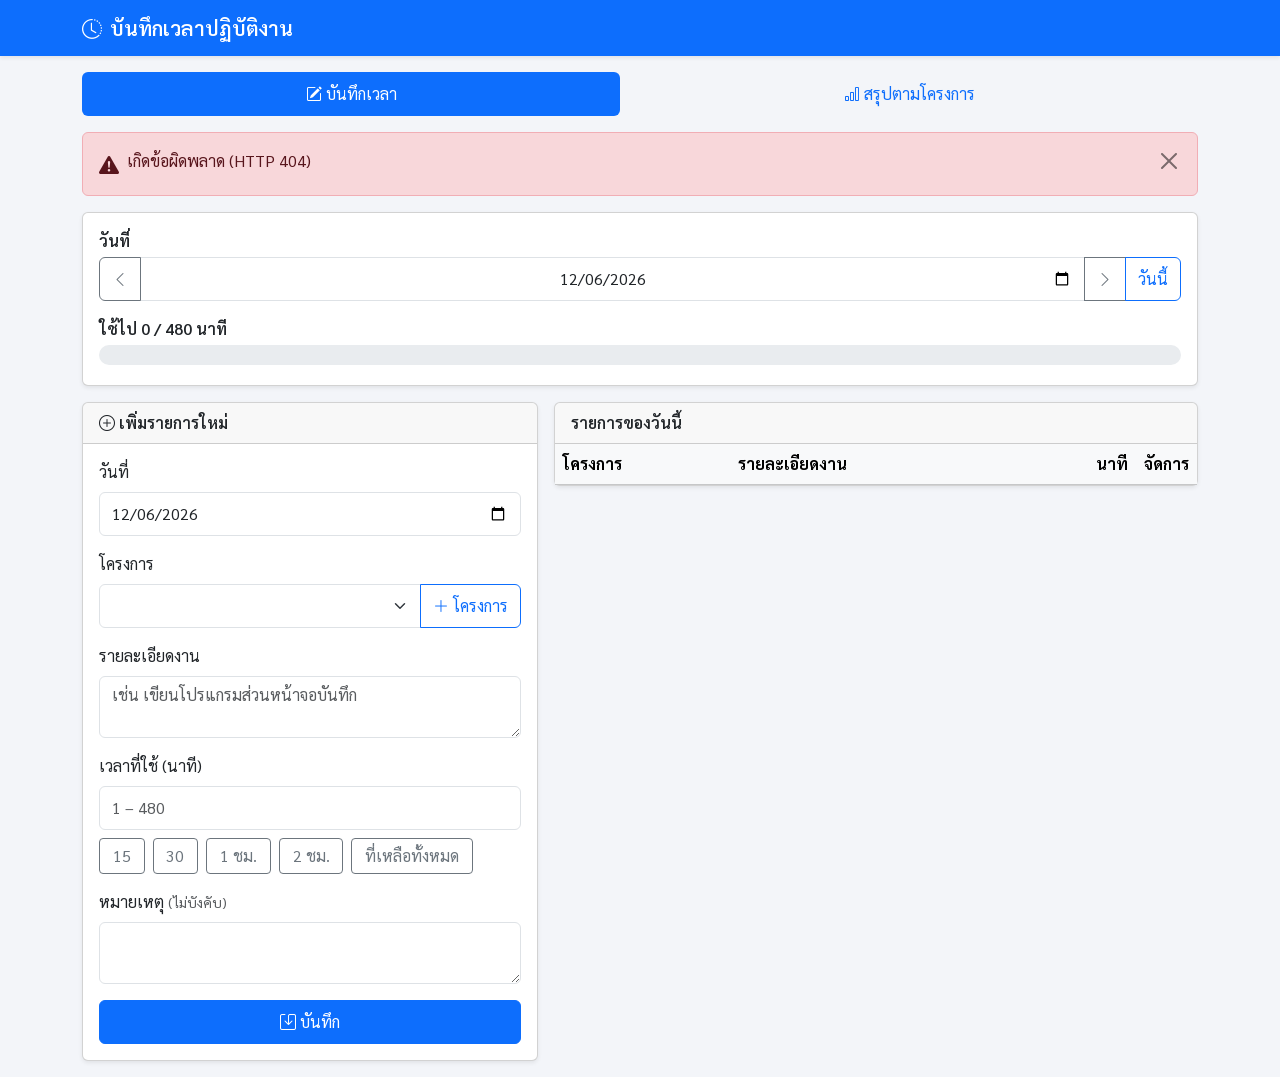
==== src/WorkTimeLog.Api/wwwroot/index.html @ be222490 "Initial commit: Work Time Log API + Dockerfile for Render Co-Authored-By: Claude Opus 5.5 <noreply@a" ====
<!doctype html>
<html lang="th">
<head>
  <meta charset="utf-8">
  <meta name="viewport" content="width=device-width, initial-scale=1">
  <meta name="theme-color" content="#0d6efd">
  <title>บันทึกเวลาปฏิบัติงาน</title>
  <link rel="stylesheet" href="https://cdn.jsdelivr.net/npm/bootstrap@5.3.3/dist/css/bootstrap.min.css">
  <link rel="stylesheet" href="https://cdn.jsdelivr.net/npm/bootstrap-icons@1.11.3/font/bootstrap-icons.min.css">
  <link rel="preconnect" href="https://fonts.googleapis.com">
  <link rel="stylesheet" href="https://fonts.googleapis.com/css2?family=Sarabun:wght@400;600;700&display=swap">
  <link rel="stylesheet" href="css/site.css">
</head>
<body>
  <nav class="navbar navbar-dark bg-primary sticky-top shadow-sm">
    <div class="container-lg">
      <span class="navbar-brand fw-semibold"><i class="bi bi-clock-history me-2"></i>บันทึกเวลาปฏิบัติงาน</span>
    </div>
  </nav>

  <main class="container-lg py-3">
    <!-- แท็บ -->
    <ul class="nav nav-pills nav-fill mb-3" role="tablist">
      <li class="nav-item" role="presentation">
        <button class="nav-link active" data-bs-toggle="pill" data-bs-target="#tab-log" type="button" role="tab">
          <i class="bi bi-pencil-square me-1"></i>บันทึกเวลา
        </button>
      </li>
      <li class="nav-item" role="presentation">
        <button class="nav-link" id="tab-summary-btn" data-bs-toggle="pill" data-bs-target="#tab-summary" type="button" role="tab">
          <i class="bi bi-bar-chart me-1"></i>สรุปตามโครงการ
        </button>
      </li>
    </ul>

    <!-- ข้อความ error ระดับหน้า -->
    <div id="pageError" class="alert alert-danger d-none d-flex align-items-start gap-2" role="alert">
      <i class="bi bi-exclamation-triangle-fill fs-5"></i>
      <div class="flex-grow-1" id="pageErrorText"></div>
      <button type="button" class="btn-close" aria-label="ปิด" onclick="hidePageError()"></button>
    </div>

    <div class="tab-content">
      <!-- ================= แท็บบันทึกเวลา ================= -->
      <section class="tab-pane fade show active" id="tab-log" role="tabpanel">
        <!-- เลือกวันที่ + progress -->
        <div class="card shadow-sm mb-3">
          <div class="card-body">
            <label for="selectedDate" class="form-label fw-semibold mb-1">วันที่</label>
            <div class="input-group mb-3">
              <button class="btn btn-outline-secondary" type="button" id="prevDay" aria-label="วันก่อนหน้า"><i class="bi bi-chevron-left"></i></button>
              <input type="date" class="form-control text-center" id="selectedDate">
              <button class="btn btn-outline-secondary" type="button" id="nextDay" aria-label="วันถัดไป"><i class="bi bi-chevron-right"></i></button>
              <button class="btn btn-outline-primary" type="button" id="todayBtn">วันนี้</button>
            </div>

            <div class="d-flex justify-content-between align-items-end mb-1">
              <span class="fw-semibold" id="usageText">ใช้ไป 0 / 480 นาที</span>
              <small class="text-body-secondary" id="remainText"></small>
            </div>
            <div class="progress usage-progress" role="progressbar" aria-label="เวลาที่ใช้ไป" aria-valuemin="0" aria-valuemax="480" id="usageProgress">
              <div class="progress-bar bg-success" id="usageBar" style="width:0%"></div>
            </div>
            <small class="text-body-secondary d-block mt-1" id="countText"></small>
          </div>
        </div>

        <div class="row g-3">
          <!-- ฟอร์ม -->
          <div class="col-lg-5">
            <div class="card shadow-sm" id="formCard">
              <div class="card-header d-flex align-items-center justify-content-between">
                <span class="fw-semibold" id="formTitle"><i class="bi bi-plus-circle me-1"></i>เพิ่มรายการใหม่</span>
                <span class="badge text-bg-warning d-none" id="editBadge">กำลังแก้ไข</span>
              </div>
              <div class="card-body">
                <div id="formError" class="alert alert-danger d-none py-2" role="alert"></div>
                <form id="entryForm" novalidate>
                  <div class="mb-3">
                    <label for="fDate" class="form-label">วันที่</label>
                    <input type="date" class="form-control" id="fDate" required>
                  </div>

                  <div class="mb-3">
                    <label for="fProject" class="form-label">โครงการ</label>
                    <div class="input-group">
                      <select class="form-select" id="fProject" required></select>
                      <button class="btn btn-outline-primary" type="button" data-bs-toggle="modal" data-bs-target="#projectModal" title="เพิ่มโครงการใหม่">
                        <i class="bi bi-plus-lg"></i><span class="d-none d-sm-inline ms-1">โครงการ</span>
                      </button>
                    </div>
                  </div>

                  <div class="mb-3">
                    <label for="fDescription" class="form-label">รายละเอียดงาน</label>
                    <textarea class="form-control" id="fDescription" rows="2" maxlength="500" required placeholder="เช่น เขียนโปรแกรมส่วนหน้าจอบันทึก"></textarea>
                  </div>

                  <div class="mb-3">
                    <label for="fMinutes" class="form-label">เวลาที่ใช้ (นาที)</label>
                    <input type="number" class="form-control" id="fMinutes" min="1" max="480" step="1" inputmode="numeric" required placeholder="1 – 480">
                    <div class="d-flex flex-wrap gap-2 mt-2" id="quickMinutes">
                      <button type="button" class="btn btn-sm btn-outline-secondary" data-min="15">15</button>
                      <button type="button" class="btn btn-sm btn-outline-secondary" data-min="30">30</button>
                      <button type="button" class="btn btn-sm btn-outline-secondary" data-min="60">1 ชม.</button>
                      <button type="button" class="btn btn-sm btn-outline-secondary" data-min="120">2 ชม.</button>
                      <button type="button" class="btn btn-sm btn-outline-secondary" data-min="fill">ที่เหลือทั้งหมด</button>
                    </div>
                  </div>

                  <div class="mb-3">
                    <label for="fNote" class="form-label">หมายเหตุ <small class="text-body-secondary">(ไม่บังคับ)</small></label>
                    <textarea class="form-control" id="fNote" rows="2" maxlength="500"></textarea>
                  </div>

                  <div class="d-grid gap-2 d-sm-flex">
                    <button type="submit" class="btn btn-primary flex-sm-fill" id="saveBtn">
                      <i class="bi bi-save me-1"></i><span id="saveBtnText">บันทึก</span>
                    </button>
                    <button type="button" class="btn btn-outline-secondary d-none" id="cancelEditBtn">ยกเลิกการแก้ไข</button>
                  </div>
                </form>
              </div>
            </div>
          </div>

          <!-- รายการของวัน -->
          <div class="col-lg-7">
            <div class="card shadow-sm">
              <div class="card-header fw-semibold" id="listTitle">รายการของวันนี้</div>
              <div class="card-body p-0">
                <div id="emptyState" class="text-center text-body-secondary py-5 d-none">
                  <i class="bi bi-inbox fs-1 d-block mb-2"></i>ยังไม่มีรายการในวันนี้
                </div>
                <!-- มือถือ: card -->
                <div class="d-md-none p-2" id="entryCards"></div>
                <!-- จอใหญ่: table -->
                <div class="d-none d-md-block table-responsive">
                  <table class="table table-hover align-middle mb-0">
                    <thead class="table-light">
                      <tr>
                        <th>โครงการ</th>
                        <th>รายละเอียดงาน</th>
                        <th class="text-end">นาที</th>
                        <th class="text-end" style="width: 1%">จัดการ</th>
                      </tr>
                    </thead>
                    <tbody id="entryRows"></tbody>
                  </table>
                </div>
              </div>
            </div>
          </div>
        </div>
      </section>

      <!-- ================= แท็บสรุป ================= -->
      <section class="tab-pane fade" id="tab-summary" role="tabpanel">
        <div class="card shadow-sm mb-3">
          <div class="card-body">
            <div class="row g-2 align-items-end">
              <div class="col-6 col-md-4">
                <label for="sFrom" class="form-label">ตั้งแต่วันที่</label>
                <input type="date" class="form-control" id="sFrom">
              </div>
              <div class="col-6 col-md-4">
                <label for="sTo" class="form-label">ถึงวันที่</label>
                <input type="date" class="form-control" id="sTo">
              </div>
              <div class="col-12 col-md-4 d-grid">
                <button class="btn btn-primary" id="summaryBtn"><i class="bi bi-search me-1"></i>แสดงสรุป</button>
              </div>
            </div>
            <div class="d-flex flex-wrap gap-2 mt-2">
              <button class="btn btn-sm btn-outline-secondary" data-range="week">สัปดาห์นี้</button>
              <button class="btn btn-sm btn-outline-secondary" data-range="month">เดือนนี้</button>
              <button class="btn btn-sm btn-outline-secondary" data-range="last30">30 วันล่าสุด</button>
            </div>
          </div>
        </div>

        <div class="card shadow-sm">
          <div class="card-header fw-semibold" id="summaryTitle">สรุปเวลาแยกตามโครงการ</div>
          <div class="card-body">
            <div class="row g-2 mb-3 text-center">
              <div class="col-6">
                <div class="stat-tile">
                  <div class="small text-body-secondary">เวลารวม</div>
                  <div class="fs-4 fw-bold" id="sTotal">–</div>
                </div>
              </div>
              <div class="col-6">
                <div class="stat-tile">
                  <div class="small text-body-secondary">จำนวนรายการ</div>
                  <div class="fs-4 fw-bold" id="sCount">–</div>
                </div>
              </div>
            </div>
            <div id="summaryEmpty" class="text-center text-body-secondary py-4 d-none">ไม่มีข้อมูลในช่วงวันที่นี้</div>
            <div id="summaryList"></div>
          </div>
        </div>
      </section>
    </div>
  </main>

  <!-- Modal เพิ่มโครงการ -->
  <div class="modal fade" id="projectModal" tabindex="-1" aria-labelledby="projectModalLabel" aria-hidden="true">
    <div class="modal-dialog modal-dialog-centered">
      <form class="modal-content" id="projectForm" novalidate>
        <div class="modal-header">
          <h1 class="modal-title fs-5" id="projectModalLabel">เพิ่มโครงการใหม่</h1>
          <button type="button" class="btn-close" data-bs-dismiss="modal" aria-label="ปิด"></button>
        </div>
        <div class="modal-body">
          <div id="projectError" class="alert alert-danger d-none py-2"></div>
          <label for="pName" class="form-label">ชื่อโครงการ</label>
          <input type="text" class="form-control" id="pName" maxlength="100" required placeholder="เช่น วิชาการเขียนโปรแกรมเว็บ">
        </div>
        <div class="modal-footer">
          <button type="button" class="btn btn-outline-secondary" data-bs-dismiss="modal">ปิด</button>
          <button type="submit" class="btn btn-primary">เพิ่มโครงการ</button>
        </div>
      </form>
    </div>
  </div>

  <!-- Toast -->
  <div class="toast-container position-fixed bottom-0 start-50 translate-middle-x p-3">
    <div id="toast" class="toast align-items-center border-0" role="status" aria-live="polite" aria-atomic="true">
      <div class="d-flex">
        <div class="toast-body" id="toastText"></div>
        <button type="button" class="btn-close btn-close-white me-2 m-auto" data-bs-dismiss="toast" aria-label="ปิด"></button>
      </div>
    </div>
  </div>

  <script src="https://cdn.jsdelivr.net/npm/bootstrap@5.3.3/dist/js/bootstrap.bundle.min.js"></script>
  <script src="js/app.js"></script>
</body>
</html>
---- src/WorkTimeLog.Api/wwwroot/css/site.css ----
/* ===== Work Time Log — mobile-first styles ===== */
:root {
  --bs-body-font-family: "Sarabun", system-ui, -apple-system, "Segoe UI", Tahoma, sans-serif;
}

body {
  background: #f3f5f9;
  min-width: 320px;
}

/* ขนาดปุ่ม/ช่องกรอกให้กดง่ายบนมือถือ (อย่างน้อย 44px) และ font 16px กัน iOS zoom */
.form-control,
.form-select,
.btn {
  min-height: 44px;
  font-size: 1rem;
}
.btn-sm {
  min-height: 36px;
  padding-inline: .8rem;
}
.btn-close { min-height: auto; }

.usage-progress {
  height: 1.25rem;
  border-radius: .75rem;
}
.usage-progress .progress-bar {
  transition: width .4s ease, background-color .4s ease;
  font-weight: 600;
}

/* รายการที่ยกเลิก: สีจาง + ขีดฆ่า */
.entry-cancelled { opacity: .5; }
.entry-cancelled .strike,
tr.entry-cancelled td.strike { text-decoration: line-through; }

.entry-card {
  border: 1px solid var(--bs-border-color);
  border-radius: .75rem;
  background: #fff;
  padding: .85rem;
  margin-bottom: .5rem;
}
.entry-card .minutes {
  font-size: 1.25rem;
  font-weight: 700;
  white-space: nowrap;
}
.entry-card .actions .btn { flex: 1 1 0; }

.entry-editing {
  outline: 2px solid var(--bs-warning);
  outline-offset: -2px;
}

.table td .btn { min-height: 38px; }
.text-pre { white-space: pre-wrap; word-break: break-word; }

.stat-tile {
  background: var(--bs-tertiary-bg);
  border-radius: .75rem;
  padding: .75rem;
}

.summary-item { margin-bottom: 1rem; }
.summary-item .progress { height: .6rem; }

#formCard.editing { border-color: var(--bs-warning); }

.nav-pills .nav-link { min-height: 44px; }
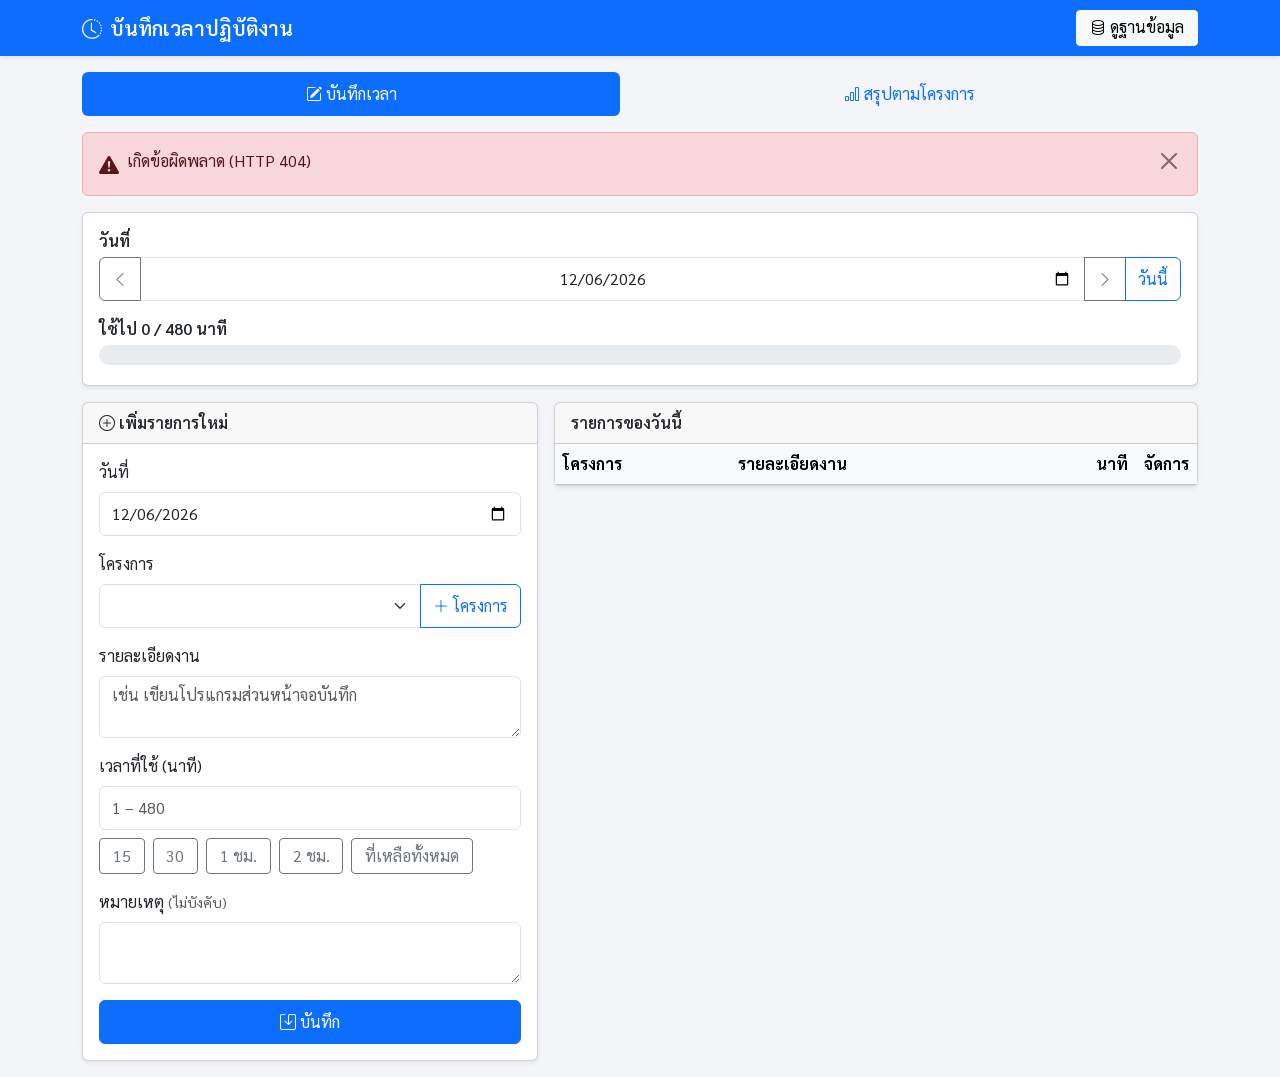
==== commit acdd3bb3: "Add database viewer page - DatabaseController (read-only GET): info, projects, entries,   daily-tota" ====
--- a/src/WorkTimeLog.Api/wwwroot/index.html
+++ b/src/WorkTimeLog.Api/wwwroot/index.html
@@ -13,8 +13,9 @@
 </head>
 <body>
   <nav class="navbar navbar-dark bg-primary sticky-top shadow-sm">
-    <div class="container-lg">
-      <span class="navbar-brand fw-semibold"><i class="bi bi-clock-history me-2"></i>บันทึกเวลาปฏิบัติงาน</span>
+    <div class="container-lg flex-nowrap">
+      <span class="navbar-brand fw-semibold text-truncate"><i class="bi bi-clock-history me-2"></i>บันทึกเวลาปฏิบัติงาน</span>
+      <a class="btn btn-sm btn-light flex-shrink-0" href="database.html"><i class="bi bi-database me-1"></i>ดูฐานข้อมูล</a>
     </div>
   </nav>
 
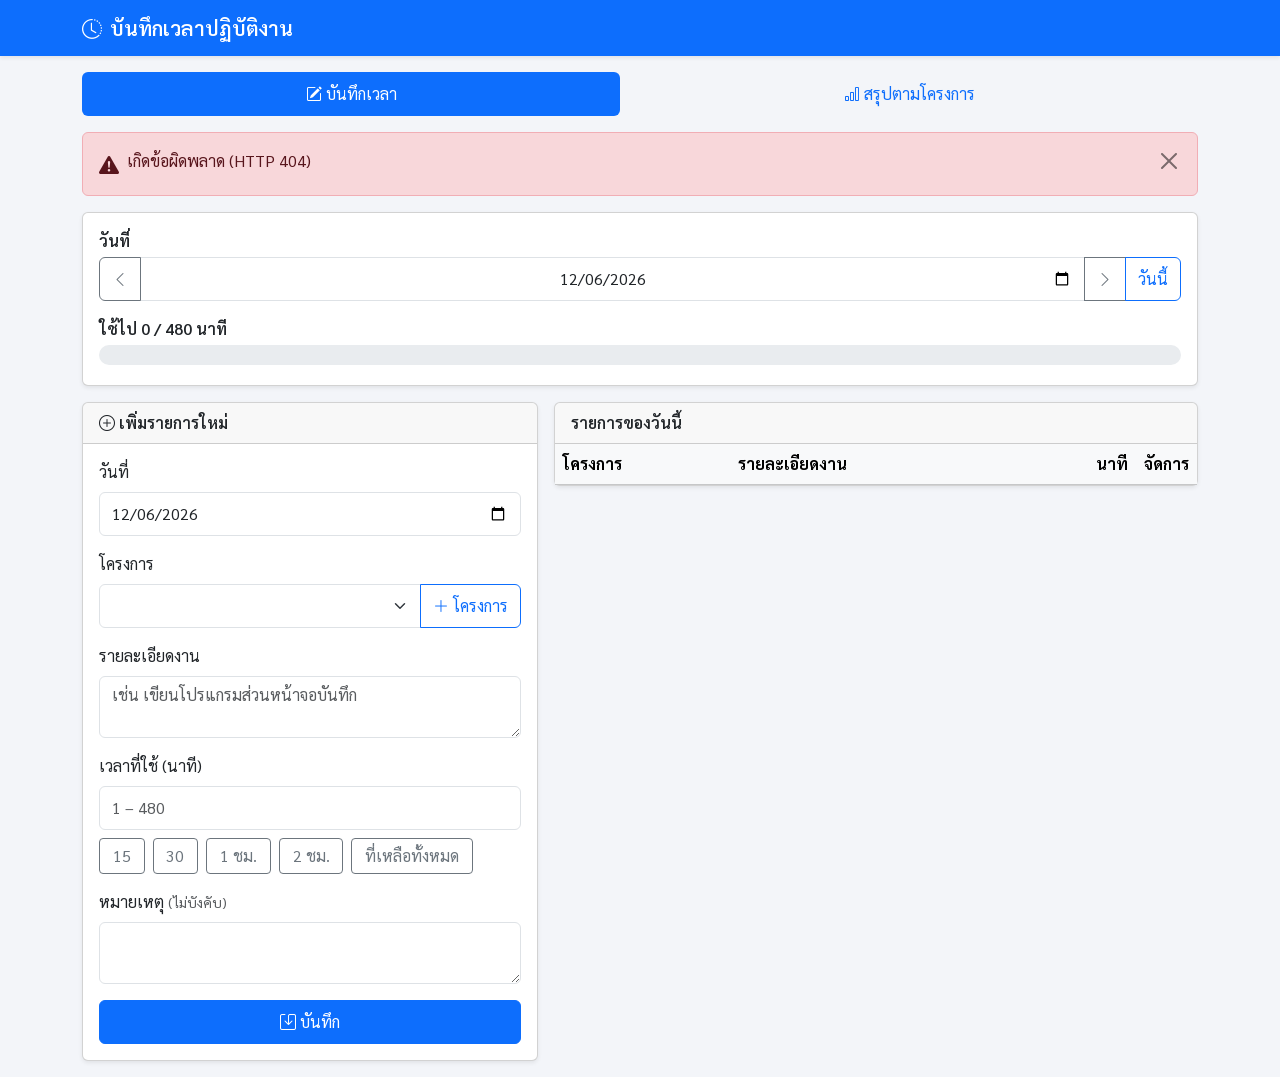
==== commit 63638c1f: "Add password-protected admin area for database viewer - Move database viewer from wwwroot/database.h" ====
--- a/src/WorkTimeLog.Api/wwwroot/index.html
+++ b/src/WorkTimeLog.Api/wwwroot/index.html
@@ -13,9 +13,8 @@
 </head>
 <body>
   <nav class="navbar navbar-dark bg-primary sticky-top shadow-sm">
-    <div class="container-lg flex-nowrap">
+    <div class="container-lg">
       <span class="navbar-brand fw-semibold text-truncate"><i class="bi bi-clock-history me-2"></i>บันทึกเวลาปฏิบัติงาน</span>
-      <a class="btn btn-sm btn-light flex-shrink-0" href="database.html"><i class="bi bi-database me-1"></i>ดูฐานข้อมูล</a>
     </div>
   </nav>
 
